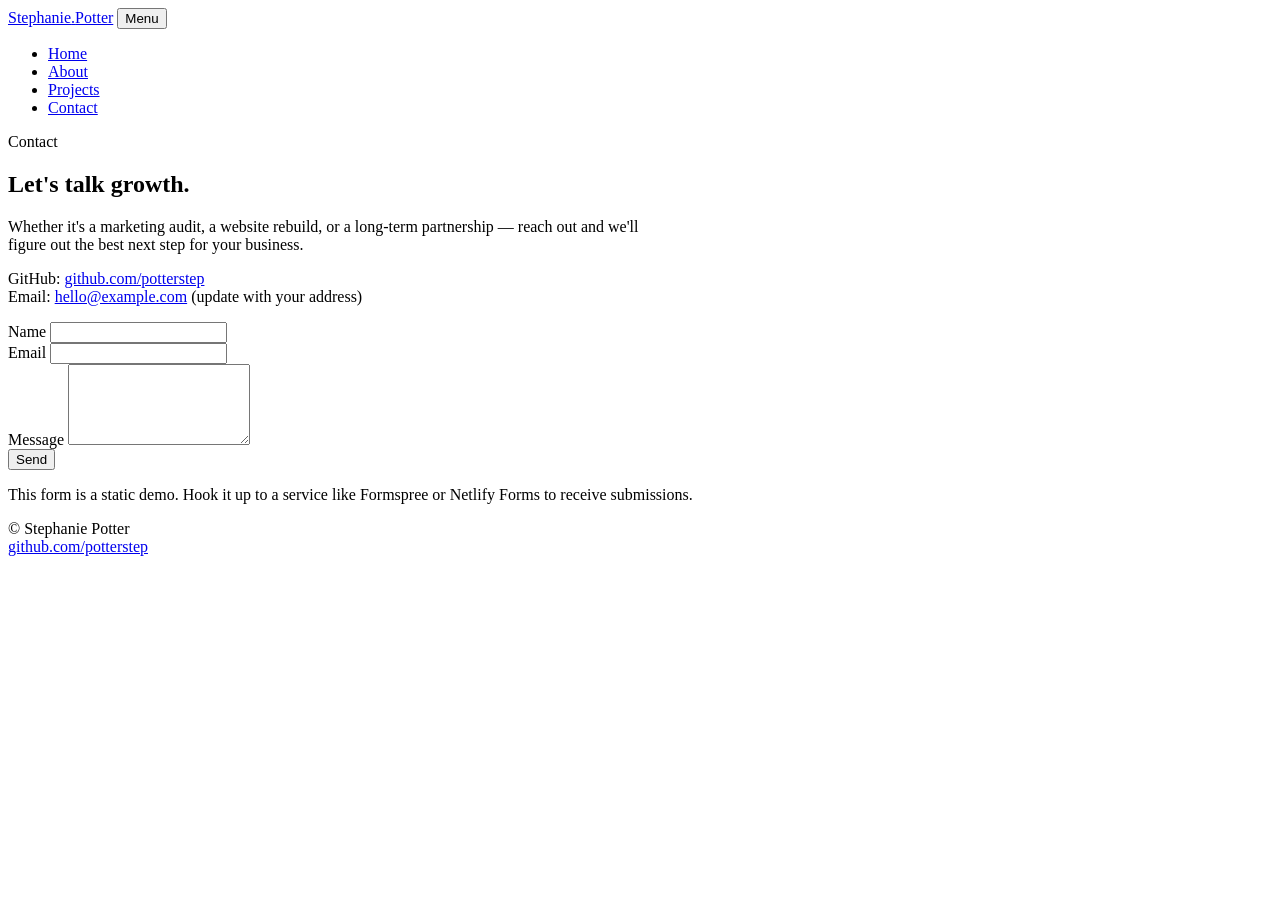
==== contact.html @ 58e6cef4 "Add contact.html with contact form and details" ====
<!doctype html>
<html lang="en">
<head>
  <meta charset="utf-8" />
  <meta name="viewport" content="width=device-width, initial-scale=1" />
  <title>Contact — Stephanie Potter</title>
  <meta name="description" content="Get in touch with Stephanie Potter about marketing strategy, SEO, web, or growth partnerships." />
  <link rel="stylesheet" href="styles.css" />
</head>
<body>
  <header class="site-nav">
    <div class="container nav-inner">
      <a class="brand" href="index.html">Stephanie<span>.</span>Potter</a>
      <button class="nav-toggle" aria-label="Toggle menu">Menu</button>
      <ul class="nav-links">
        <li><a href="index.html">Home</a></li>
        <li><a href="about.html">About</a></li>
        <li><a href="projects.html">Projects</a></li>
        <li><a href="contact.html">Contact</a></li>
      </ul>
    </div>
  </header>

  <main>
    <section class="container">
      <span class="eyebrow">Contact</span>
      <h2>Let's talk growth.</h2>
      <p class="section-sub" style="max-width:640px">
        Whether it's a marketing audit, a website rebuild, or a long-term
        partnership — reach out and we'll figure out the best next step for
        your business.
      </p>

      <p>
        GitHub: <a href="https://github.com/potterstep" target="_blank" rel="noopener">github.com/potterstep</a><br />
        Email: <a href="mailto:hello@example.com">hello@example.com</a> <span style="color:var(--muted)">(update with your address)</span>
      </p>

      <form class="form" onsubmit="event.preventDefault(); alert('This is a static demo form. Wire it up to a real form service to receive messages.');">
        <div>
          <label for="name">Name</label>
          <input id="name" name="name" type="text" required />
        </div>
        <div>
          <label for="email">Email</label>
          <input id="email" name="email" type="email" required />
        </div>
        <div>
          <label for="message">Message</label>
          <textarea id="message" name="message" rows="5" required></textarea>
        </div>
        <button class="btn btn-primary" type="submit">Send</button>
        <p class="note">This form is a static demo. Hook it up to a service like Formspree or Netlify Forms to receive submissions.</p>
      </form>
    </section>
  </main>

  <footer>
    <div class="container footer-inner">
      <div>&copy; <span id="year"></span> Stephanie Potter</div>
      <div><a href="https://github.com/potterstep" target="_blank" rel="noopener">github.com/potterstep</a></div>
    </div>
  </footer>

  <script src="script.js"></script>
</body>
</html>
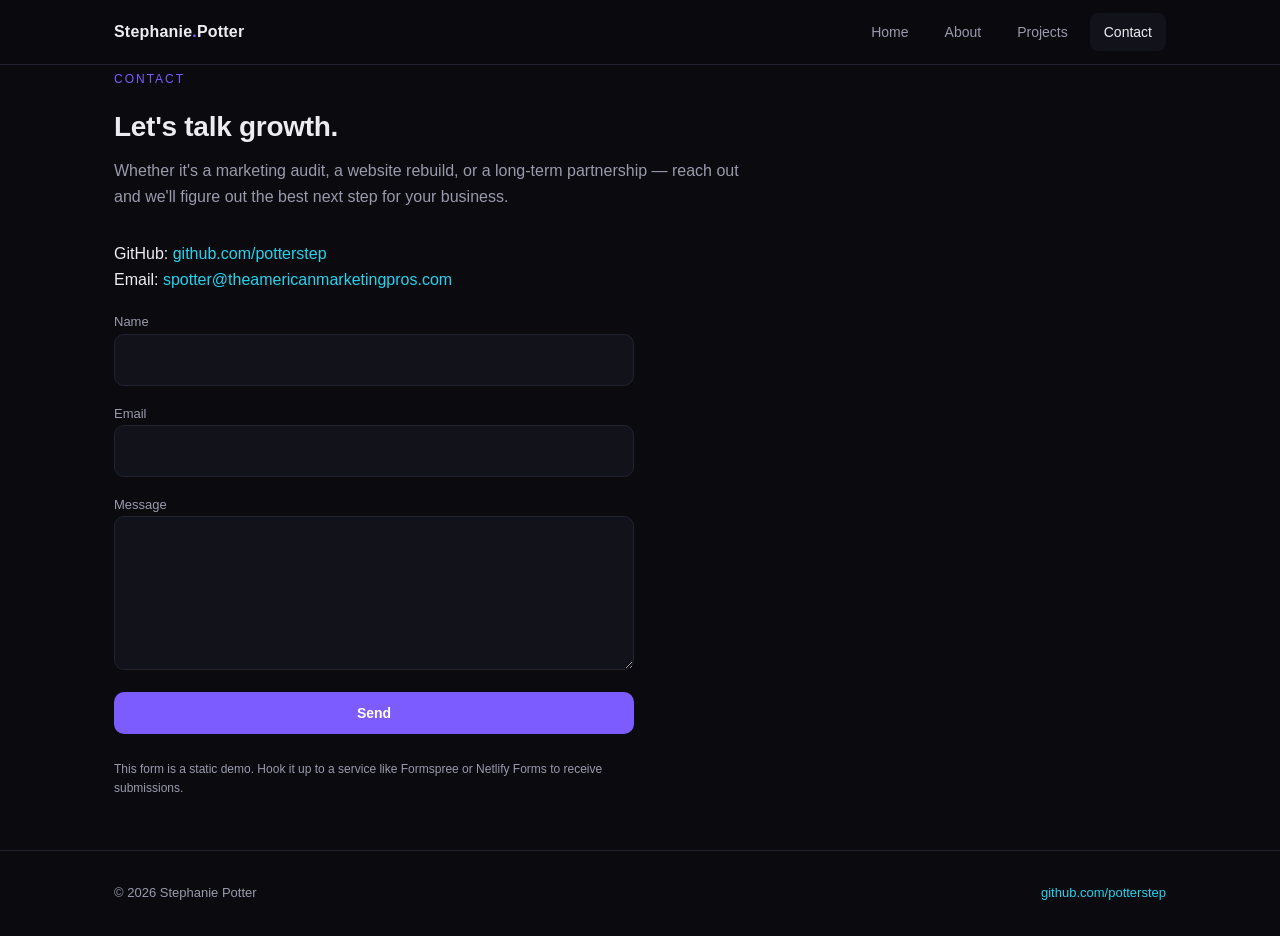
==== commit 2f2427a2: "Update contact information in contact.html Updated email address and modified alert message in form." ====
--- a/contact.html
+++ b/contact.html
@@ -33,10 +33,10 @@
 
       <p>
         GitHub: <a href="https://github.com/potterstep" target="_blank" rel="noopener">github.com/potterstep</a><br />
-        Email: <a href="mailto:hello@example.com">hello@example.com</a> <span style="color:var(--muted)">(update with your address)</span>
+        Email: <a href="mailto:hello@example.com">spotter@theamericanmarketingpros.com</a> <span style="color:var(--muted)"></span>
       </p>
 
-      <form class="form" onsubmit="event.preventDefault(); alert('This is a static demo form. Wire it up to a real form service to receive messages.');">
+      <form class="form" onsubmit="event.preventDefault(); alert('This is a static demo form.');">
         <div>
           <label for="name">Name</label>
           <input id="name" name="name" type="text" required />
--- a/styles.css
+++ b/styles.css
@@ -0,0 +1,124 @@
+:root {
+  --bg: #0a0a0f;
+  --bg-elev: #12121a;
+  --border: #23232f;
+  --text: #ececf1;
+  --muted: #9a9aac;
+  --accent: #7c5cff;
+  --accent-2: #22d3ee;
+  --radius: 12px;
+  --max: 1100px;
+}
+* { box-sizing: border-box; }
+html, body {
+  margin: 0; padding: 0;
+  background: var(--bg); color: var(--text);
+  font-family: -apple-system, BlinkMacSystemFont, "Segoe UI", Roboto, Helvetica, Arial, sans-serif;
+  line-height: 1.6; -webkit-font-smoothing: antialiased;
+}
+a { color: var(--accent-2); text-decoration: none; }
+a:hover { text-decoration: underline; }
+.container { max-width: var(--max); margin: 0 auto; padding: 0 24px; }
+
+.site-nav {
+  position: sticky; top: 0; z-index: 10;
+  background: rgba(10,10,15,0.85);
+  backdrop-filter: saturate(180%) blur(10px);
+  border-bottom: 1px solid var(--border);
+}
+.nav-inner { display: flex; align-items: center; justify-content: space-between; height: 64px; position: relative; }
+.brand { font-weight: 700; color: var(--text); letter-spacing: 0.2px; }
+.brand span { color: var(--accent); }
+.nav-links { display: flex; gap: 8px; list-style: none; margin: 0; padding: 0; }
+.nav-links a {
+  display: inline-block; padding: 8px 14px; border-radius: 8px;
+  color: var(--muted); font-size: 14px; font-weight: 500;
+}
+.nav-links a:hover { color: var(--text); background: var(--bg-elev); text-decoration: none; }
+.nav-links a.active { color: var(--text); background: var(--bg-elev); }
+.nav-toggle {
+  display: none; background: transparent; color: var(--text);
+  border: 1px solid var(--border); border-radius: 8px;
+  padding: 6px 10px; cursor: pointer;
+}
+@media (max-width: 720px) {
+  .nav-toggle { display: inline-block; }
+  .nav-links {
+    display: none; position: absolute; top: 64px; left: 0; right: 0;
+    flex-direction: column; background: var(--bg-elev);
+    border-bottom: 1px solid var(--border); padding: 12px 24px;
+  }
+  .nav-links.open { display: flex; }
+}
+
+.hero { padding: 96px 0 72px; }
+.eyebrow {
+  display: inline-block; font-size: 12px; letter-spacing: 2px;
+  text-transform: uppercase; color: var(--accent); margin-bottom: 16px;
+}
+.hero h1 {
+  font-size: clamp(36px, 6vw, 64px); line-height: 1.05;
+  margin: 0 0 20px; font-weight: 800; letter-spacing: -0.02em;
+}
+.hero h1 .accent {
+  background: linear-gradient(90deg, var(--accent), var(--accent-2));
+  -webkit-background-clip: text; background-clip: text; color: transparent;
+}
+.hero p.lead { font-size: 18px; color: var(--muted); max-width: 640px; margin: 0 0 32px; }
+
+.btn-row { display: flex; gap: 12px; flex-wrap: wrap; }
+.btn {
+  display: inline-block; padding: 12px 20px; border-radius: 10px;
+  font-weight: 600; font-size: 14px; border: 1px solid transparent; cursor: pointer;
+}
+.btn-primary { background: var(--accent); color: white; }
+.btn-primary:hover { background: #6a4aff; text-decoration: none; }
+.btn-ghost { border-color: var(--border); color: var(--text); background: transparent; }
+.btn-ghost:hover { background: var(--bg-elev); text-decoration: none; }
+
+section { padding: 64px 0; }
+section h2 { font-size: 28px; margin: 0 0 8px; letter-spacing: -0.01em; }
+section .section-sub { color: var(--muted); margin: 0 0 32px; }
+
+.strip { display: flex; flex-wrap: wrap; gap: 10px; padding: 20px 0 0; }
+.chip {
+  border: 1px solid var(--border); background: var(--bg-elev);
+  padding: 8px 14px; border-radius: 999px; font-size: 13px; color: var(--muted);
+}
+
+.grid { display: grid; grid-template-columns: repeat(auto-fill, minmax(280px, 1fr)); gap: 20px; }
+.card {
+  background: var(--bg-elev); border: 1px solid var(--border);
+  border-radius: var(--radius); padding: 24px;
+  transition: border-color 0.2s, transform 0.2s;
+}
+.card:hover { border-color: var(--accent); transform: translateY(-2px); }
+.card h3 { margin: 0 0 8px; font-size: 18px; }
+.card p { color: var(--muted); margin: 0 0 16px; font-size: 14px; }
+.card .link { font-size: 13px; font-weight: 600; color: var(--accent-2); }
+
+.timeline { border-left: 2px solid var(--border); padding-left: 24px; margin: 0; list-style: none; }
+.timeline .item { position: relative; padding: 12px 0 24px; }
+.timeline .item::before {
+  content: ""; position: absolute; left: -31px; top: 20px;
+  width: 10px; height: 10px; background: var(--accent); border-radius: 50%;
+}
+.timeline h3 { margin: 0; font-size: 16px; }
+.timeline .meta { color: var(--muted); font-size: 13px; margin: 2px 0 6px; }
+.timeline p { margin: 0; color: var(--muted); font-size: 14px; }
+
+.form { display: grid; gap: 14px; max-width: 520px; }
+.form label { font-size: 13px; color: var(--muted); }
+.form input, .form textarea {
+  width: 100%; background: var(--bg-elev); color: var(--text);
+  border: 1px solid var(--border); border-radius: 10px;
+  padding: 12px 14px; font: inherit;
+}
+.form input:focus, .form textarea:focus { outline: none; border-color: var(--accent); }
+.form .note { color: var(--muted); font-size: 12px; }
+
+footer {
+  border-top: 1px solid var(--border); padding: 32px 0;
+  color: var(--muted); font-size: 13px; margin-top: 40px;
+}
+.footer-inner { display: flex; justify-content: space-between; flex-wrap: wrap; gap: 12px; }
